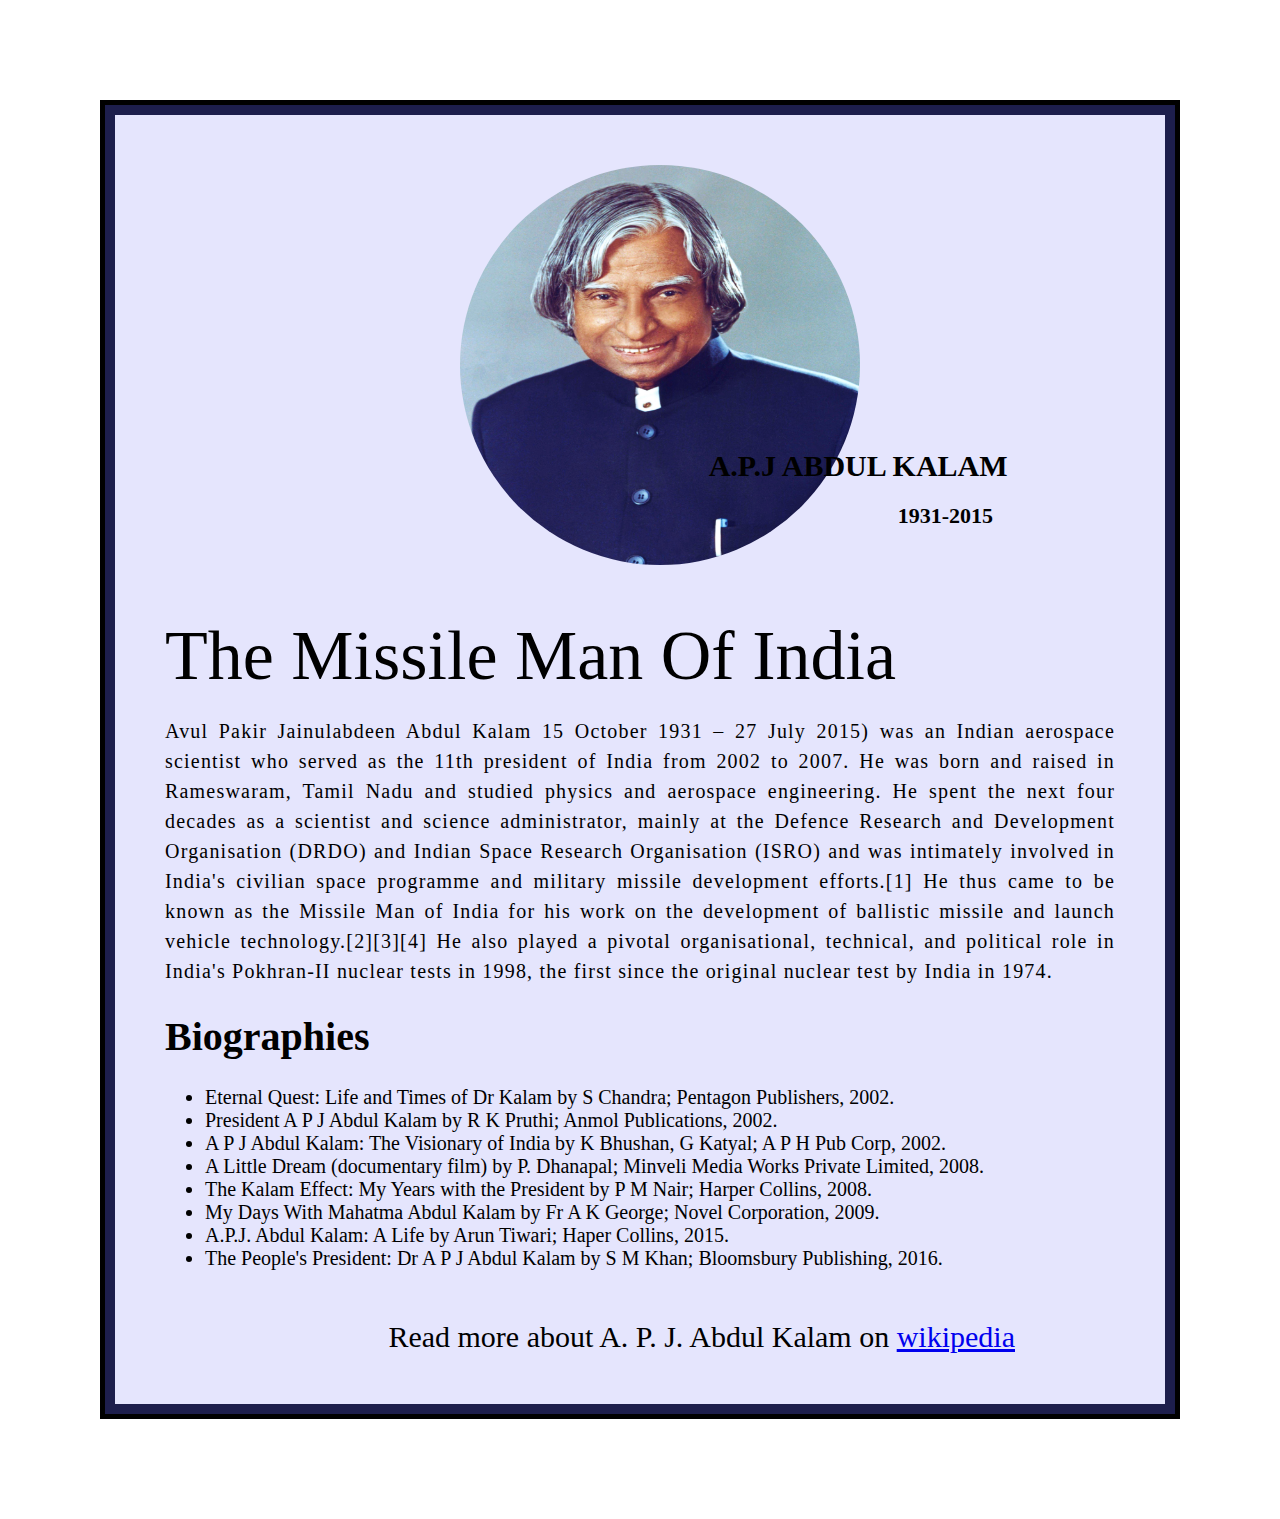
==== project1/index.html @ 3cec0408 "first commit" ====
<!DOCTYPE html>
<html lang="en">
  <head>
    <meta charset="UTF-8" />
    <meta http-equiv="X-UA-Compatible" content="IE=edge" />
    <meta name="viewport" content="width=device-width, initial-scale=1.0" />
    <title>The Tribute Website</title>
    <link rel="stylesheet" href="style.css" />
  </head>
  <body>
    <div class="container">
      <div class="content">
        <section class="top_section">
          <div class="images">
            <img src="./images/a1.jpg" alt="not found" />
          </div>
          <div>
            <h1>A.P.J Abdul kalam</h1>
            <h4>1931-2015</h4>
          </div>
        </section>
        <section class="about">
          <h1>The Missile Man Of India</h1>
          <b></b>
          <p>
            Avul Pakir Jainulabdeen Abdul Kalam 15 October 1931 – 27 July 2015) was an Indian aerospace scientist who served as the 11th president of India from 2002 to 2007. He was born and raised in Rameswaram, Tamil Nadu and studied physics and aerospace engineering. He spent the next four decades as a scientist and science administrator, mainly at the Defence Research and Development Organisation (DRDO) and Indian Space Research Organisation (ISRO) and was intimately involved in India's civilian space programme and military missile development efforts.[1] He thus came to be known as the Missile Man of India for his work on the development of ballistic missile and launch vehicle technology.[2][3][4] He also played a pivotal organisational, technical, and political role in India's Pokhran-II nuclear tests in 1998, the first since the original nuclear test by India in 1974.
          </p>
        </section>
        <section class="biography">
            <h1>Biographies</h1>
            <ul>
         <li>Eternal Quest: Life and Times of Dr Kalam by S Chandra; Pentagon Publishers, 2002.</li>
         <li> President A P J Abdul Kalam by R K Pruthi; Anmol Publications, 2002.</li>
         <li>A P J Abdul Kalam: The Visionary of India by K Bhushan, G Katyal; A P H Pub Corp, 2002.</li>
         <li>A Little Dream (documentary film) by P. Dhanapal; Minveli Media Works Private Limited, 2008.
</li>
         <li> The Kalam Effect: My Years with the President by P M Nair; Harper Collins, 2008.
</li>
<li>My Days With Mahatma Abdul Kalam by Fr A K George; Novel Corporation, 2009.</li>
<li>A.P.J. Abdul Kalam: A Life by Arun Tiwari; Haper Collins, 2015.</li>
<li>The People's President: Dr A P J Abdul Kalam by S M Khan; Bloomsbury Publishing, 2016.</li>



            </ul>
        </section>
        <section >

            <footer>
                <p>
                    Read more about A. P. J. Abdul Kalam on <a href="https://en.wikipedia.org/wiki/A._P._J._Abdul_Kalam" target="_blank">wikipedia</a>
                </p>
            </footer>
        </section>
      </div>
    </div>
  </body>
</html>
---- project1/style.css ----
body{
    margin:0;
    border:5px solid black;
    margin:100px 100px;
     
 }

.container {
  background-color: #e5e5fd;
  min-height: 100vh;
  border: 10px solid #1d1e4c;
}

/* .content{
    border:5px solid black;
     
    margin:0 auto;

} */
.top_section{
    display:flex;
    justify-content:space-between;
    
     
}
.images img{
    height: 400px;
    width:400px;
    border-radius: 50%;
    margin-left: 345px;
    margin-top: 50px;
}

.top_section h1{
    font-size:30px;
    text-transform:uppercase;
    /* margin-left:10px; */
    /* font-weight:bold; */
    align-items: flex-end;
    margin-right: -64px;
    margin-left: -165px;
    margin-top: 334px;
    }
.top_section h4{
        text-align: end;
    margin-top: 5px;
    font-size: 22px;
    /* margin-left: 221px; */
    margin-right: 172px;
    margin-left: 24px;
}



 

.about h1{
   font-size: 70px;
  font-weight: 400;
  margin-bottom: 20px;
  margin-left:50px;
}
.about p{
    font-size: 20px;
  line-height: 30px;
  letter-spacing: 1.2px;
  text-align: justify;
  margin-right:50px;
  margin-left:50px;
}
.biography h1{
    margin-left:50px;
    /* letter-spacing:40px; */
    font-size:40px;
}
.biography li{
    margin-left:50px;
    /* letter-spacing:40px; */
    font-size:20px;
}
footer{
    margin:50px;
}
footer p{
    text-align: end;
    margin-right:100px;
    font-size:30px;
}
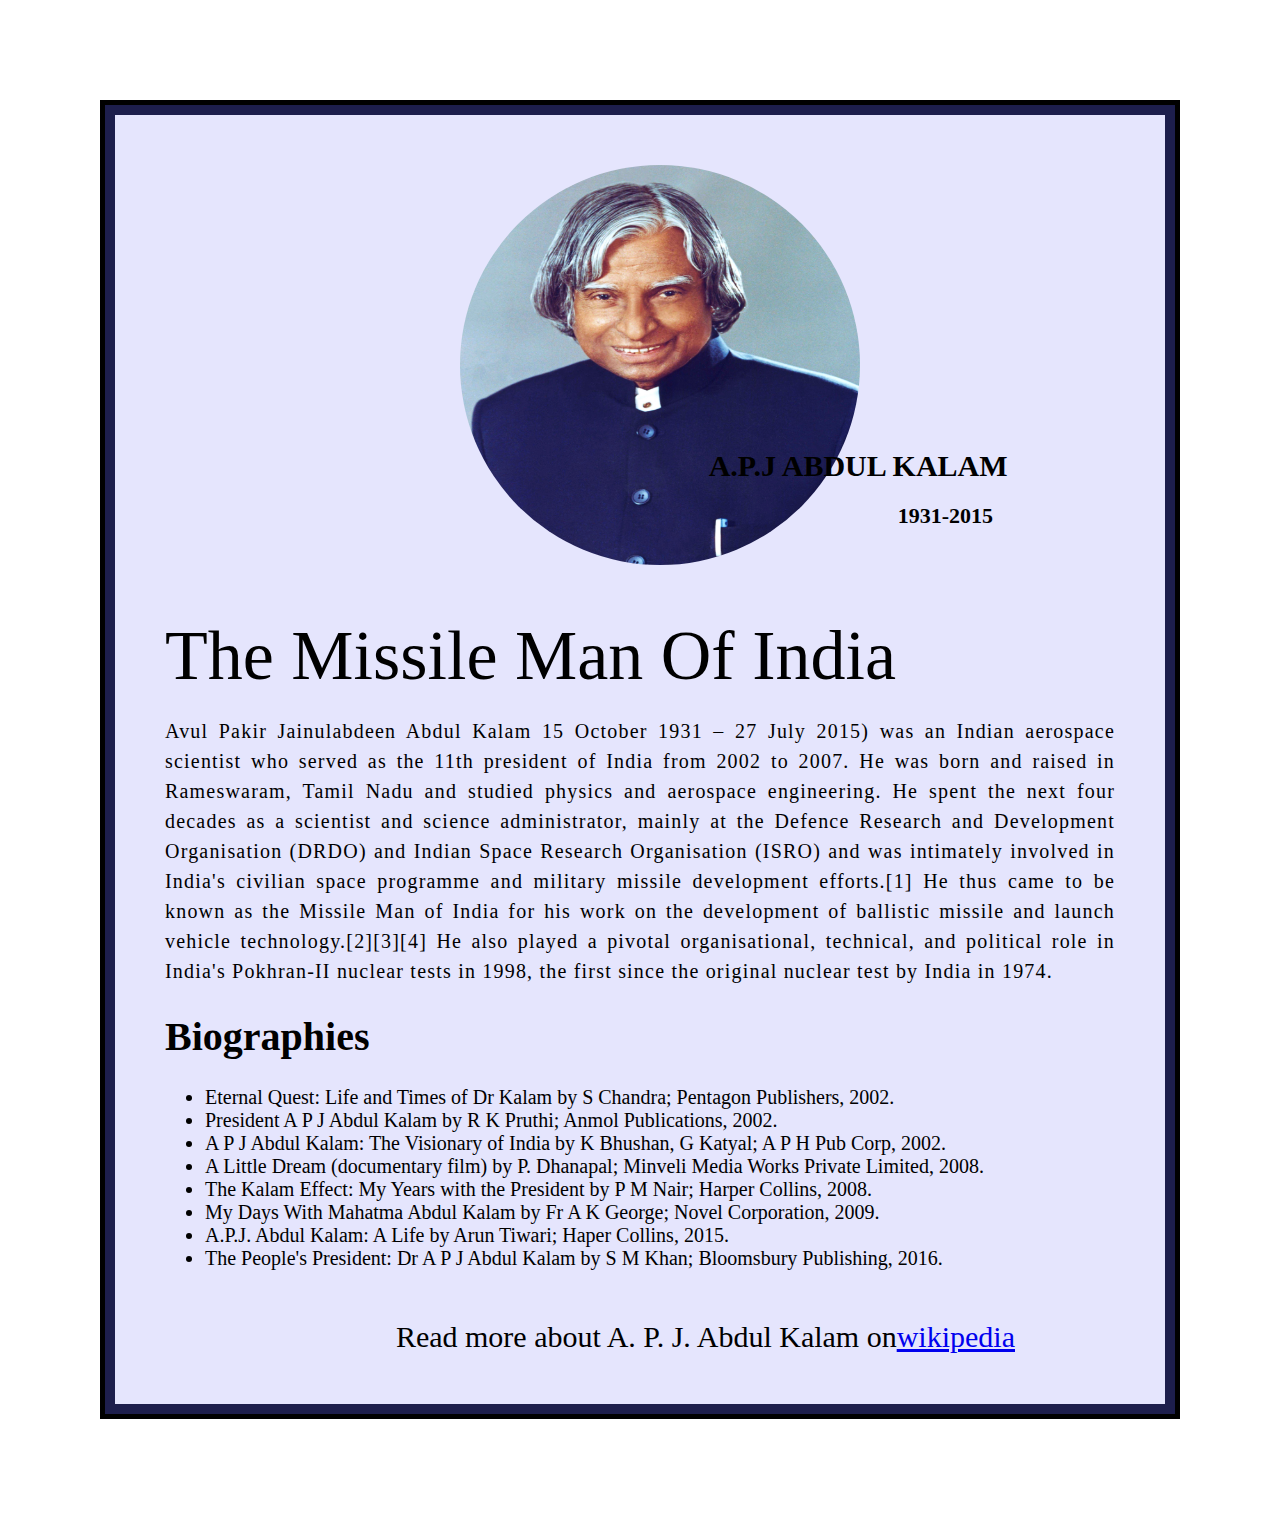
==== commit e9787352: "commit" ====
--- a/project1/index.html
+++ b/project1/index.html
@@ -48,7 +48,7 @@
 
             <footer>
                 <p>
-                    Read more about A. P. J. Abdul Kalam on <a href="https://en.wikipedia.org/wiki/A._P._J._Abdul_Kalam" target="_blank">wikipedia</a>
+                    Read more about A. P. J. Abdul Kalam on<a href="https://en.wikipedia.org/wiki/A._P._J._Abdul_Kalam" target="_blank">wikipedia</a>
                 </p>
             </footer>
         </section>
